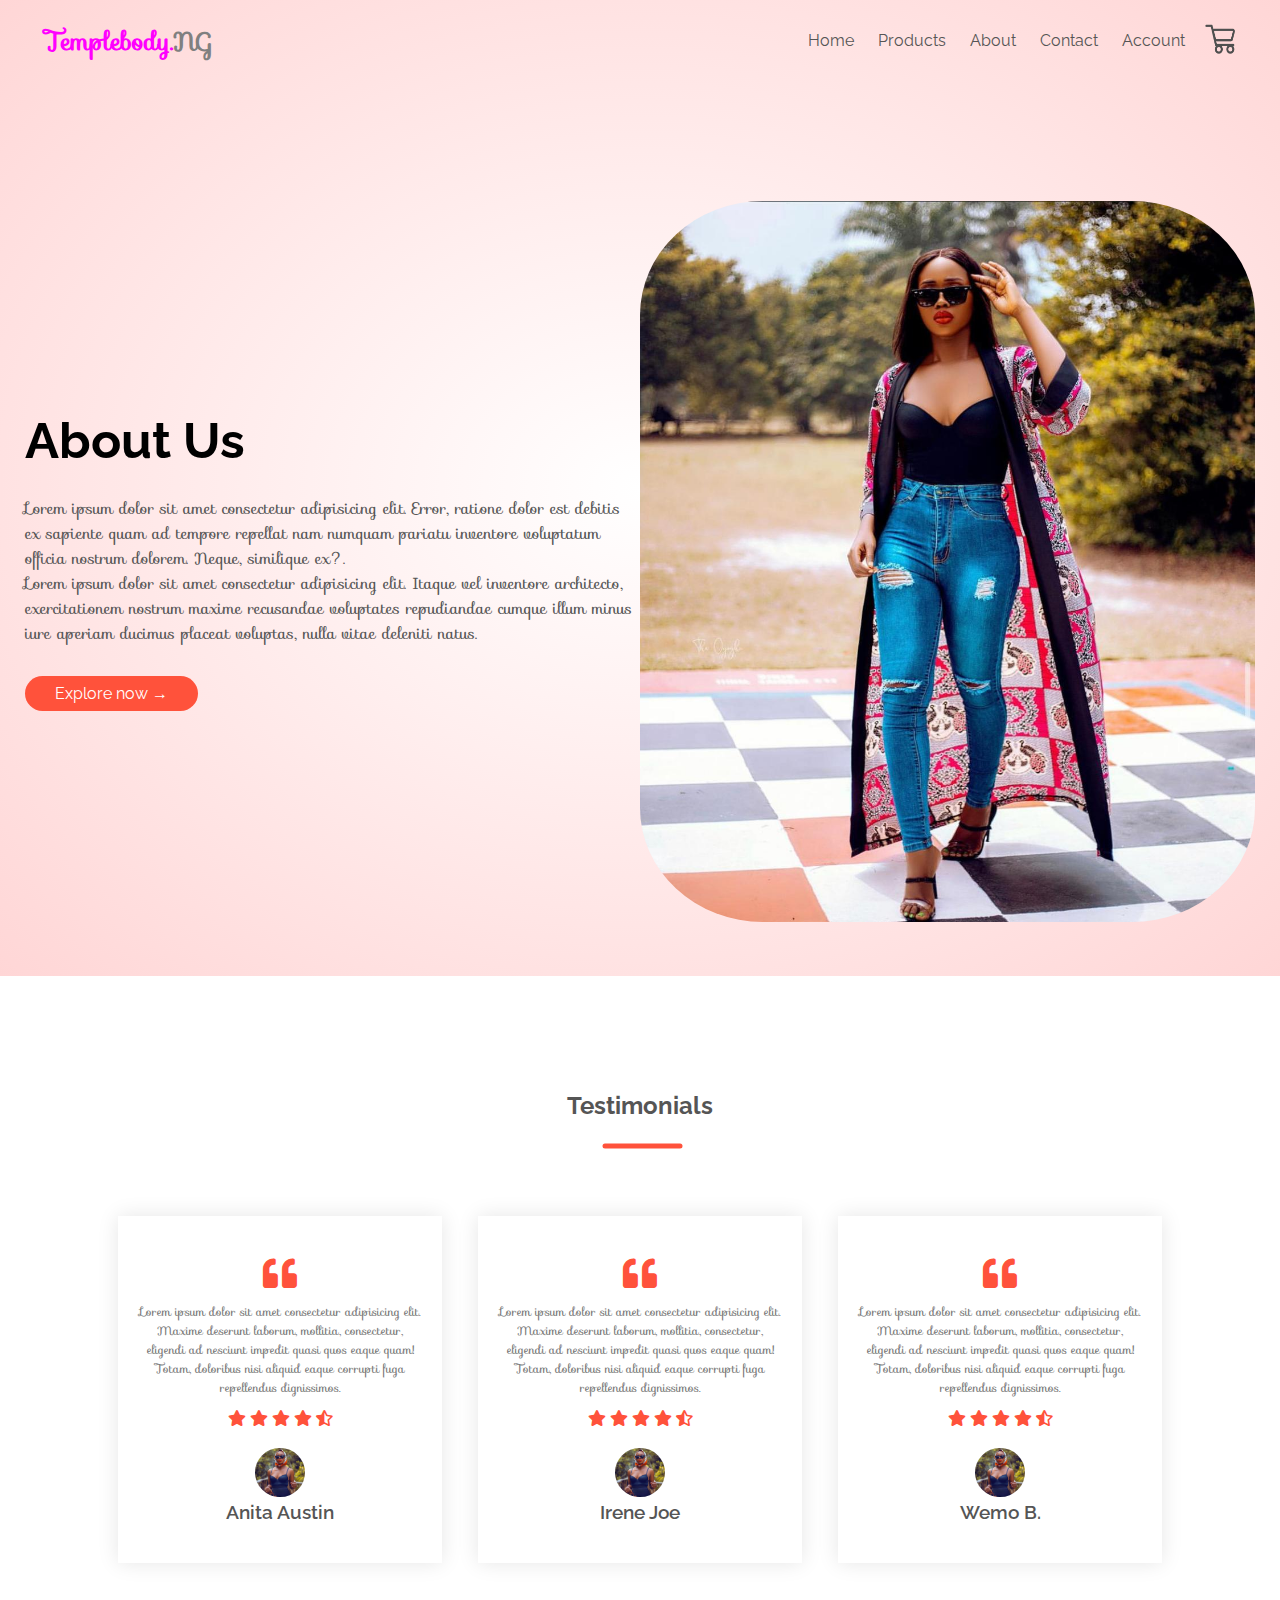
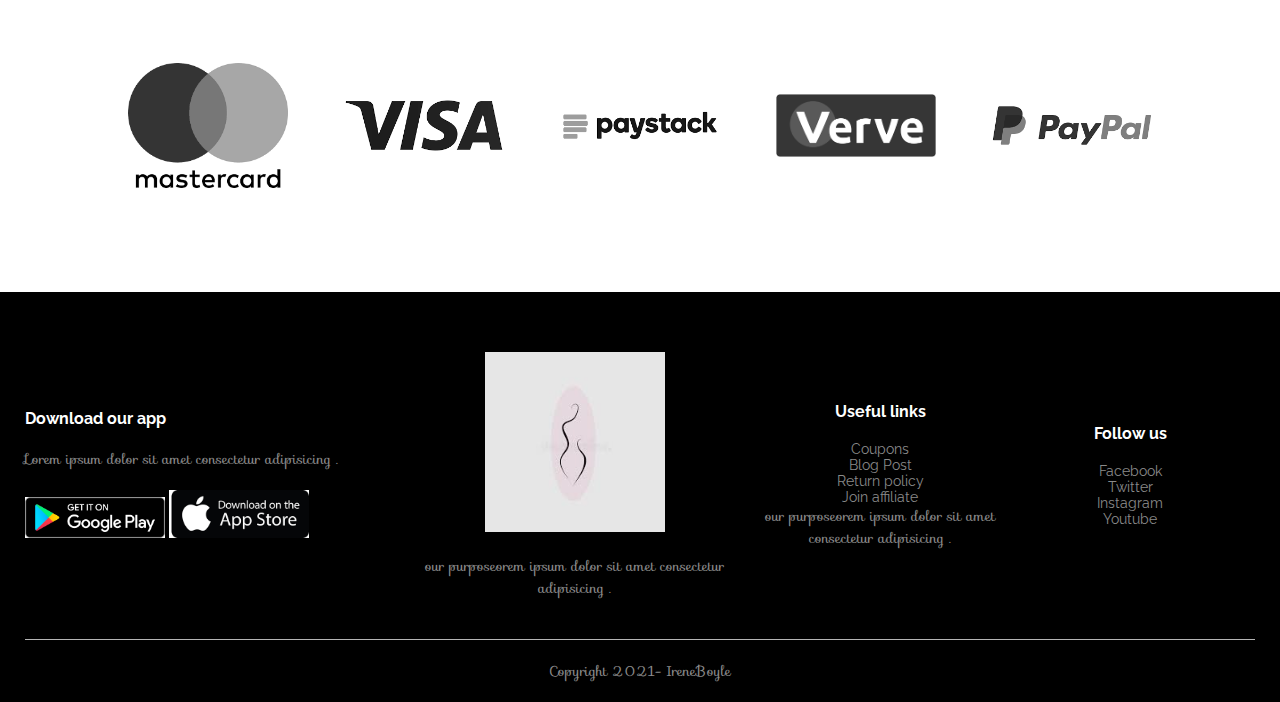
==== about.html @ a153cf6a "ecommercepro" ====
<!DOCTYPE html>
<html lang="en">
<head>
    <meta charset="UTF-8">
    <meta http-equiv="X-UA-Compatible" content="IE=edge">
    <meta name="viewport" content="width=device-width, initial-scale=1.0">
    <title>Templebody.NG</title>
    
    <link rel="stylesheet" href="styles.css">
    <link rel="stylesheet" href="https://cdnjs.cloudflare.com/ajax/libs/font-awesome/5.14.0/css/all.min.css" />

    <!-- <link rel="stylesheet" href="https://cdn.jsdelivr.net/npm/@fortawesome/fontawesome-free@5.15.4/css/fontawesome.min.css">
  -->
    
</head>
<body>
    <div class="header">
    <div class="container">
        <div class="navbar">
            <div class="logo">
                <h1><a href="index.html">Templebody.<span>NG</span></a></h1>
                <!-- <img src="" alt=""> -->
            </div>
            <nav class="nav">
                <ul id="MenuItems">
                    <li><a href="index.html">Home</a></li>
                    <li><a href="product.html">Products</a></li>
                    <li><a href="about.html">About</a></li>
                    <li><a href="contact.html">Contact</a></li>
                    <li><a href="account.html">Account</a></li>
                </ul>
            </nav>
           <a href="cart.html"> <img src="assets/4105931-add-to-cart-buy-cart-sell-shop-shopping-cart_113919.png"  width="30px" height="30px"></a>
            <img src="assets/burger_line_list_menu_nav_navigation_option_icon_123231.png" class="menu-icon" onclick="menutoggle()">
        </div>
        <div class="row">
            <div class="col-2">
                <h1>About Us </h1>
                <p>Lorem ipsum dolor sit amet consectetur adipisicing elit. 
                    Error, ratione dolor est debitis ex sapiente quam ad tempore 
                    repellat nam numquam pariatu
                    inventore voluptatum officia nostrum dolorem.
                    Neque, similique ex?.</p>
                <p>Lorem ipsum dolor sit amet consectetur adipisicing elit. Itaque 
                    vel inventore architecto, exercitationem nostrum maxime
                     recusandae voluptates repudiandae cumque illum minus 
                     iure aperiam ducimus placeat voluptas, nulla vitae
                      deleniti natus.</p>
                    <a href="product.html" class="btn">Explore now &#8594;</a>
            </div>
            <div class="col-2">
                <img src="assets/coverimage2.jpg" alt="" >
            </div>

        </div>
    </div>
    </div>

        
        <!-- testimonial -->
        <div class="testimonial">
            <div class="small-container">
                <h2 class="title">Testimonials</h2>
                <div class="row">
                    <div class="col-3">
                        <i class="fas fa-quote-left"></i>
                        <p>Lorem ipsum dolor sit amet consectetur adipisicing elit. Maxime 
                            deserunt laborum, mollitia, consectetur, eligendi ad nesciunt 
                            impedit quasi quos eaque quam! Totam, 
                            doloribus nisi aliquid eaque corrupti fuga repellendus dignissimos.</p>
                   
                            <div class="rating">
                                <i class="fas fa-star"></i>
                                <i class="fas fa-star"></i>
                                <i class="fas fa-star"></i>
                                <i class="fas fa-star"></i>
                                <i class="fas fa-star-half-alt"></i>
                            </div>
                            <img src="assets/coverimage1.jpg" alt="">
                            <h3>Anita Austin</h3>

                    </div>
                    <div class="col-3">
                        <i class="fas fa-quote-left"></i>
                        <p>Lorem ipsum dolor sit amet consectetur adipisicing elit. Maxime 
                            deserunt laborum, mollitia, consectetur, eligendi ad nesciunt 
                            impedit quasi quos eaque quam! Totam, 
                            doloribus nisi aliquid eaque corrupti fuga repellendus dignissimos.</p>
                   
                            <div class="rating">
                                <i class="fas fa-star"></i>
                                <i class="fas fa-star"></i>
                                <i class="fas fa-star"></i>
                                <i class="fas fa-star"></i>
                                <i class="fas fa-star-half-alt"></i>
                            </div>
                            <img src="assets/coverimage1.jpg" alt="">
                            <h3>Irene Joe</h3>

                    </div>
                    <div class="col-3">
                        <i class="fas fa-quote-left"></i>
                        <p>Lorem ipsum dolor sit amet consectetur adipisicing elit. Maxime 
                            deserunt laborum, mollitia, consectetur, eligendi ad nesciunt 
                            impedit quasi quos eaque quam! Totam, 
                            doloribus nisi aliquid eaque corrupti fuga repellendus dignissimos.</p>
                   
                            <div class="rating">
                                <i class="fas fa-star"></i>
                                <i class="fas fa-star"></i>
                                <i class="fas fa-star"></i>
                                <i class="fas fa-star"></i>
                                <i class="fas fa-star-half-alt"></i>
                            </div>
                            <img src="assets/coverimage1.jpg" alt="">
                            <h3>Wemo B.</h3>

                    </div>
                </div>
            </div>
        </div>


        <!-- brands
     -->
     <div class="brands">
         <div class="small-container">
             <div class="row">
                 <div class="col-5">
                     <img src="assets/mastercard.png" alt="">
                 </div>
                 <div class="col-5">
                    <img src="assets/visa.png" alt="">
                </div>
                <div class="col-5">
                    <img src="assets/paystack.png" alt="">
                </div>
                <div class="col-5">
      
      
                    <img src="assets/verve.png" alt="">
                </div>
                <div class="col-5">
                    <img src="assets/paypal.png" alt="">
                </div>
             </div>
         </div>
     </div>
    
     <!-- footer -->
     <div class="footer">
         <div class="container">
             <div class="row">
                 <div class="footer-col-1">
                     <h3>Download our app</h3>
                     <p>Lorem ipsum dolor sit amet consectetur adipisicing .</p> 
                       <div class="app-logo">
                           <img src="assets/google.png" alt="">
                           <img src="assets/appstore.png" alt="">
                       </div>  
    
                 </div>
                 <div class="footer-col-2">
                  <img src="assets/footerlogo.jpg" alt="">
                    <p>our purposeorem ipsum dolor sit amet consectetur adipisicing .</p> 
           

                 </div>
                 <div class="footer-col-3">
                 <h3>Useful links</h3>
                 <ul>
                     <li>Coupons</li>
                     <li>Blog Post</li>
                     <li>Return policy</li>
                     <li>Join affiliate</li>
                 </ul>
                      <p>our purposeorem ipsum dolor sit amet consectetur adipisicing .</p> 
             

             </div>
           
            <div class="footer-col-4">
            <h3>Follow us</h3>
            <ul>
                <li>Facebook</li>
                <li>Twitter</li>
                <li>Instagram</li>
                <li>Youtube</li>
            </ul>
                

        </div>
      </div>
      <hr>
      <p class="copyright"> Copyright 2021- IreneBoyle</p>




         </div>
     </div>

     <!-- js for toggle -->
     <script>
         var MenuItems = document.getElementById("MenuItems");
         MenuItems.style.maxHeight = "0px";
         function menutoggle(){
             if(  MenuItems.style.maxHeight == "0px")
             {
                 MenuItems.style.maxHeight = "200px"
             }
             else{
                MenuItems.style.maxHeight = "0px"

             }
         }
     </script>
    
</body>
</html>
---- styles.css ----
@import url("https://fonts.googleapis.com/css?family=Roboto:300,400");
@import url("https://fonts.googleapis.com/css?family=Raleway:300,400");
@import url("https://fonts.googleapis.com/css?family=Sofia:300,400");



*{
    margin: 0;
    padding: 0;
    box-sizing: border-box;
}
body{
    font-family: "Raleway";
}
.header{
    background: radial-gradient(#fff, #ffd6d6);
}

.container{
    max-width: 1300px;
    margin: auto;
    padding-left: 25px;
    padding-right: 25px;
}
.logo h1 a {
    font-size: 25px;
    font-family: "Sofia";
    color: #ff00ff;
}
.logo h1 span{
    color:#808080;

}
.navbar{
    display: flex;
    align-items: center;
    padding: 20px;
}
.nav{
    flex: 1;
    text-align: right;
}
.nav ul{
    display: inline-block;
    list-style-type: none;
}
.nav ul li{
    display: inline-block;
    margin-right: 20px;
}
a{
    text-decoration: none;
    color:#555;

}
p{
    color: #555;
    font-family:"Sofia"
}
.row{
    display: flex;
    align-items: center;
    flex-wrap: wrap;
    justify-content: space-around;
}
.col-2{
    flex-basis: 50%;
    min-width:300px;
}
.col-2 img{
    max-width: 100%;
    padding: 50px 0;
    border-radius: 20%;
    /* box-shadow: 1px 2px 3px rgba(0,0,0,0.5); */
}
.col-2 h1{
    font-size: 50px;
    line-height: 60px;
    margin: 25px 0;
}
.btn{
    display: inline-block;
    background: #ff523b;
    color:#fff;
    padding: 8px 30px;
    margin: 30px 0;
    border-radius: 30px;
    transition: background 0.5s;
}
.btn:hover{
    background: #563434;
}
.header .row{
    margin-top: 70px;
    
}
.categories{
    margin: 70px 0;

}
.col-3{
    flex-basis:30%;
    min-width: 250px;
    margin-bottom:30pxl
}
.col-3 img{
    width: 100%;
}
.small-container{
    max-width: 1080px;
    margin:auto;
}
.col-4{
    flex-basis: 25%;
    padding: 10px;
    min-width:200px;
    margin-bottom: 50px;
    transition: transform 0.5s;
}
.col-4 img{

width: 100%;
}
.col-4 h4{
    text-align:center;
}
.col-4 .rating{
    text-align: center;
}
.col-4 p{
    text-align: center;
}
.title{
    text-align:center;
    margin: 0 auto 80px;
    position: relative;
    line-height: 60px;
    color:#555;
}
.title::after{
    content:'';
    background: #ff523b;
    height:80px;
    width:5px;
    border-radius: 5px;
    position: absolute;
    bottom: 0;
    left:50%;
    top:50%;
   
    transform: translateX(-50%);
    display: inline-block;
    transform: rotate(90deg);
}

h4{
    color:#555;
    font-weight: normal;
}
.col-4 p{
    font-size: 14px;

}
.rating .fas{
    color: #ff523b;
}
.rating .far{
    color: #ff523b;
}
.col-4:hover{
    transform: translateY(-5px);
}
/* offer */

.offer{
    background: radial-gradient(#fff, #ffd6d6);
    margin-top: 80px;
    padding: 30px 0;

}
.col-2 .offer-img{
    padding: 50px;

}
small{
    color:#555;
}

/* testimonial */
.testimonial{
    padding-top: 100px;
}
.testimonial .col-3{
    text-align:center;
    padding: 40px 20px;
    box-shadow: 0 0 20px 0px rgba(0,0,0,0.1);
    cursor:pointer;
    transition: transform 0.5s;
}
.testimonial .col-3 img{
    width: 50px;
    margin-top: 20px;
    border-radius: 50%;

}
.testimonial .col-3:hover{

    transform: translateY(-10px);
}
.fas.fa-quote-left{
    font-size:34px;
    color: #ff523b;
}
.col-3 p{
    font-size: 12px;
    margin: 12px 0;
    color: #777;
}
.testimonial .col-3 h3{
    font-weight:600;
    color: #555;

}

/* brands */
.brands{
    margin: 100px auto;

}
.col-5{
    width: 160px;
}
.col-5 img{
    width: 100%;
    cursor:pointer;
    filter: grayscale( 100%);
}

.col-5 img:hover{
    filter: grayscale(0);

}
/* footer */
.footer{
    background: #000;
    color: #8a8a8a;
    font-size: 14px;
    padding: 60px 0 20px;
}
.footer p{
    color: #8a8a8a;
}
.footer h3{
    color:#fff;
    margin-bottom: 20px;


}
.footer-col-1, .footer-col-2, .footer-col-3, .footer-col-4{
    min-width: 250px;
    margin-bottom: 20px;

}
.footer-col-1{
    flex-basis: 30%;
}
.footer-col-2{
    flex: 1;
    text-align: center;
}
.footer-col-2 img{
   width: 180px;
   margin-bottom: 20px;
}
.footer-col-3, .footer-col-4{
    flex-basis: 12%;
    text-align: center;
}
ul{
    list-style-type: none;
}
.app-logo{
    margin-top: 20px;
}
.app-logo img{
    width:140px;

}
.footer hr{
    border:none;
    background: #b5b5b5;
    height: 1px;
    margin: 20px 0;
}
.copyright{
    text-align:center;
}

.menu-icon{
    width:28px;
    margin-left:20px;
    display:none;
}
/* all products */

.row-2{
    justify-content: space-between;
    margin: 100px auto 50px;
}
select{
    border: 1px solid #ff523b;


}
select:focus{
    outline: none;
}
.page-btn{
    margin: 0 auto 80px;
}
.page-btn span{
    display:inline-block;
    border: 4px solid #ff523b;
    margin-left:10px;
    width: 40px;
    height: 40px;
    cursor: pointer;
}
.page-btn span:hover{
    background: #ff523b;
    color: #fff;
}
/* single product */
.single-product{
    margin-top: 80px;
}
.single-product .col-2 img{
    padding: 0;
}
.single-product .col-2 {
    padding: 20px;
}
.single-product h4{
    margin: 20px 0;
    font-size:22px;
    font-weight: bold;
}
.single-product select{
    display: block;
    padding: 10px;
    margin-top: 20px;
}
.single-product input{
    width: 50px;
    height: 40px;
    padding-left: 10px;
    font-size: 20px;
    margin-right:10px;
    border: 1px solid #ff523b;
}
input:focus{
    outline:none
}
.single-product .fas{
    color: #ff523b;
    margin-left: 10px;

}
.small-img-row{
    display: flex;
    justify-content: space-between;

}
.small-img-col{
    flex-basis: 24%;
    cursor:pointer;

}
/* shop */

.section-header{
    margin-top: 50px;
    color: #808080;
}
.shop-item {
    margin: 30px;
}

.shop-item-title {
    display: block;
    width: 100%;
    text-align: center;
    font-weight: bold;
    font-size: 1em;
    font-family: "Sofia";
    /* color: #333; */
    color: #ff00ff;
    margin-bottom: 15px;
}

.shop-item-image {
    height: 250px;
}

.shop-item-details {
    display: flex;
    align-items: center;
    padding: 5px;
}

.shop-item-price {
    flex-grow: 1;
    color: #333;
}

.shop-items {
    display: flex;
    flex-wrap: wrap;
    justify-content: space-around;
}

.cart-header {
    font-weight: bold;
    font-size: 1.25em;
    color: #333;
}

.cart-column {
    display: flex;
    align-items: center;
    border-bottom: 1px solid black;
    margin-right: 1.5em;
    padding-bottom: 10px;
    margin-top: 10px;
}



/* cart items pro */
/* cart-header {
    font-weight: bold;
    font-size: 1.25em;
    color: #333;
} */

.cart-column {
    display: flex;
    align-items: center;
    border-bottom: 1px solid black;
    margin-right: 1.5em;
    padding-bottom: 10px;
    margin-top: 10px;
}

.cart-row {
    display: flex;
}

.cart-item {
    width: 45%;
}

.cart-price {
    width: 20%;
    font-size: 1.2em;
    color: #333;
}

.cart-quantity {
    width: 35%;
}

.cart-item-title {
    color: #333;
    margin-left: .5em;
    font-size: 1.2em;
}

.cart-item-image {
    width: 75px;
    height: auto;
    border-radius: 10px;
}

.btn-danger {
    color: white;
    background-color: #EB5757;
    border: none;
    border-radius: .3em;
    font-weight: bold;
}

.btn-danger:hover {
    background-color: #CC4C4C;
}

.cart-quantity-input {
    height: 34px;
    width: 50px;
    border-radius: 5px;
    border: 1px solid #56CCF2;
    background-color: #eee;
    color: #333;
    padding: 0;
    text-align: center;
    font-size: 1.2em;
    margin-right: 25px;
}

.cart-row:last-child {
    border-bottom: 1px solid black;
}

.cart-row:last-child .cart-column {
    border: none;
}

.cart-total {
    text-align: end;
    margin-top: 10px;
    margin-right: 10px;
}

.cart-total-title {
    font-weight: bold;
    font-size: 1.5em;
    color: black;
    margin-right: 20px;
}

.cart-total-price {
    color: #333;
    font-size: 1.1em;
}

.btn-purchase {
    display: block;
    margin: 40px auto 80px auto;
    font-size: 1.75em;
}


/* cart-items */
/* .cart-page{
    margin: 80px auto;
}
table{
    width: 100%;
    border-collapse: collapse;

}
.cart-info {
    display: flex;
    flex-wrap: wrap;
    

}
th{
    text-align: left;
    padding: 5px;
    color:#fff;
    background: #ff523b;
    font-weight:normal;
}
td{
    padding: 10px 5px;
}
td input{
    width:40px;
    height: 30px;
    padding: 5px;
}
td a{
    color: #ff523b;
    font-size: 12px;
}
td img{
    width:80px;
    height:80px;
    margin-right:10px;
}
.total-price{
    display:flex;
    justify-content:flex-end;
}
.total-price table{
    border-top: 3px solid #ff523b;
    width: 100%;
    max-width: 400px;
}
td:last-child{
    text-align: right;
}
th:last-child{
    text-align: right;
} */
/* account page */

.account-page{
    padding: 50px 0;
    background: radial-gradient(#fff, #ffd6d6);
}
.form-container{
    background: #fff;
    width: 300px;
    height: 400px;
    position: relative;
    text-align:center;
    padding: 20px 0;
    margin: auto;
    box-shadow: 0 0 20px 0 rgba(0,0,0,0.1);
    /* to hide the form we us the overflow hidden */
    overflow: hidden;
}
.form-container span{
    font-weight: bold;
    padding: 0 10px;
    color: #555;
    cursor: pointer;
    width:100px;
    display: inline-block;
}
.form-btn{
    display: inline-block;
    
}
.form-container form{
    max-width: 300px;
    padding: 0 20px;
    position: absolute;
    top: 130px;
    transition: transform 1s;
}
form input{
    width: 100%;
    height:30px;
    margin: 10px 0;
    padding: 0 10px;
    border: 1px solid #ccc;
}
form .btn{
    width: 100%;
    border: none;
    cursor: pointer;
    margin: 10px 0;
}
form .btn:focus{
    outline:none;
}
#Loginform{
    left: -300px;
}
#Regform{
    left: 0;
}
form a{
    font-size: 12px;
}

#Indicator{
    width: 100px;
    border:none;
    background: #ff523b;
    height: 3px;
    margin-top: 8px;
    transform: translateX(100px);
    transition: transform 1s;

}

/* contact us */
.contact-us{
    text-align: center;
    border-bottom: -30px;
}
.contact{
    width:100%;
    align-items: left;
    padding:100px;
    margin-left: 100px;
  }
  .call{
    font-weight: bold;
    font-size: 40px;
    font-family: "Raleway";
    text-align: center;
  }
  .para{
    font-weight: normal;
    font-family: "Sofia";
    text-align: left;
    font-size: 28px;
  
  
  }
  .contact-btn{
      /* align-items: left; */
      text-align: left;
      background-color: #CC4C4C;
      margin-left: 100px;
     
  }
  .btn-lg{
      background-color: #CC4C4C;
      border: none;
  }
  
  
/* media query for menu */
@media only screen and (max-width:800px){
    .nav ul{
        position: absolute;
        top: 70px;
        left:0;
        background:#333;
        width: 100%;
        /* this overflow hid the menu */
        overflow: hidden;
        transition: max-height 0.5s;
    }
    .nav ul li{ 
        display: block;
        margin-right: 50px;
        margin-top:10px;
        margin-bottom: 10px;
        
    }
    .nav ul li a{ 
        color: #fff;
    }
    .menu-icon{
        display: block;
        cursor: pointer;
    }
    
}
/* media query  for less than 600 screen size */
@media only screen and (max-width:600px){
   
    .row{
        text-align:center;
    }
    .col-2, .col-3, .col-4{
        flex-basis: 100%;

    }
    .single-product .row{
          text-align: left;
    }
    .single-product .col-2{
        padding: 20px 0;

    }
    .single-product h1{
        font-size: 26px;
        line-height: 32px;
        
    }
    .cart-info p{
        display:none;
    }
       
}
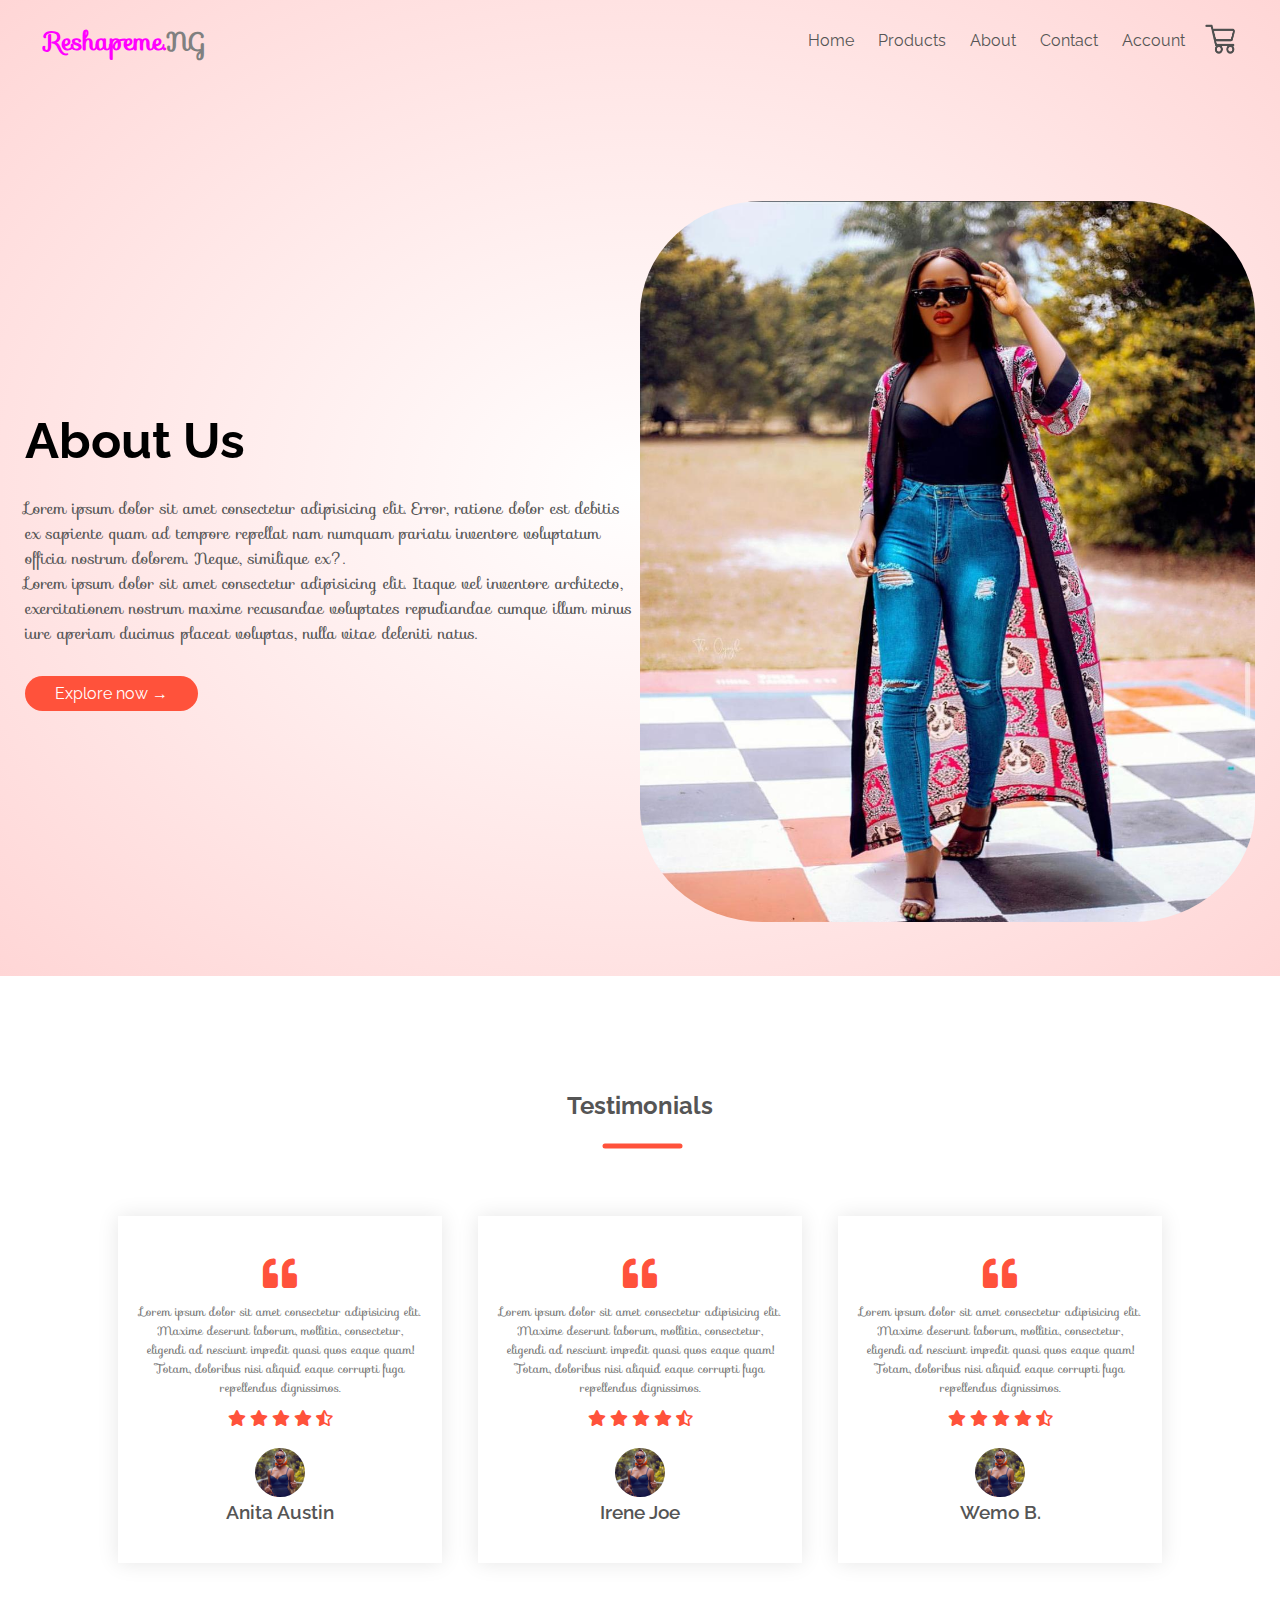
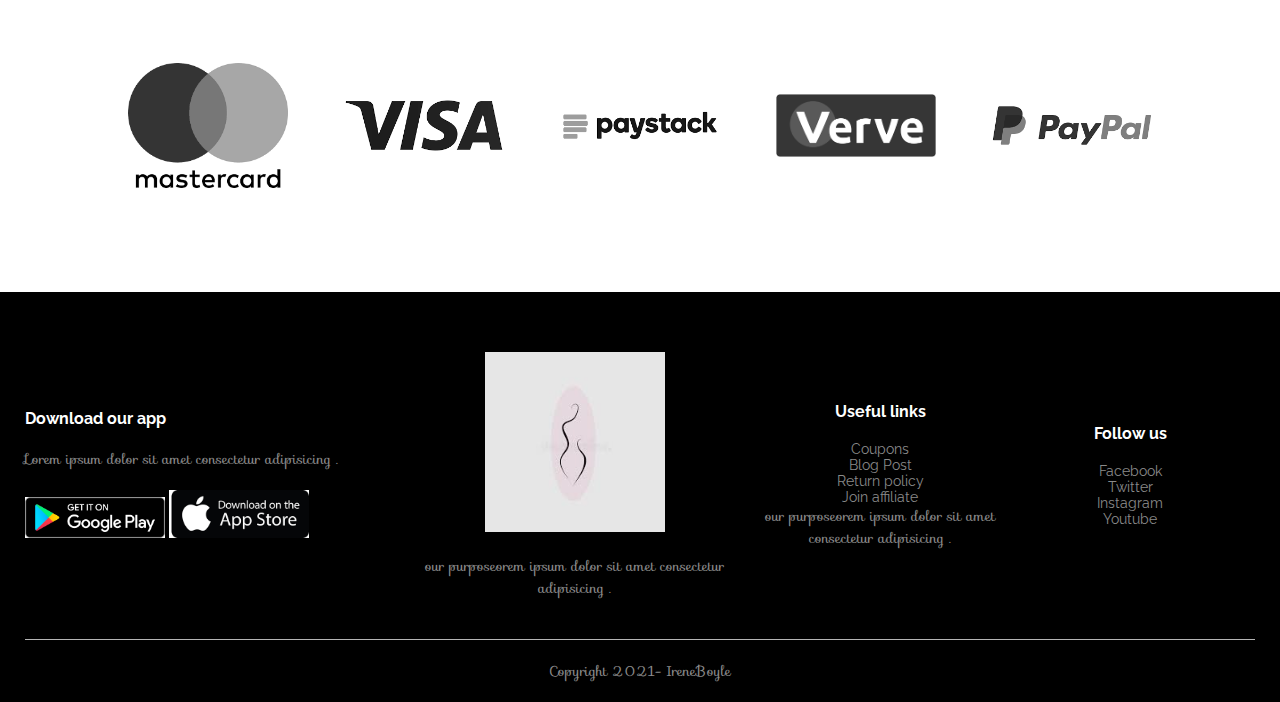
==== commit 82397039: "updated" ====
--- a/about.html
+++ b/about.html
@@ -18,7 +18,7 @@
     <div class="container">
         <div class="navbar">
             <div class="logo">
-                <h1><a href="index.html">Templebody.<span>NG</span></a></h1>
+                <h1><a href="index.html">Reshapeme.<span>NG</span></a></h1>
                 <!-- <img src="" alt=""> -->
             </div>
             <nav class="nav">
